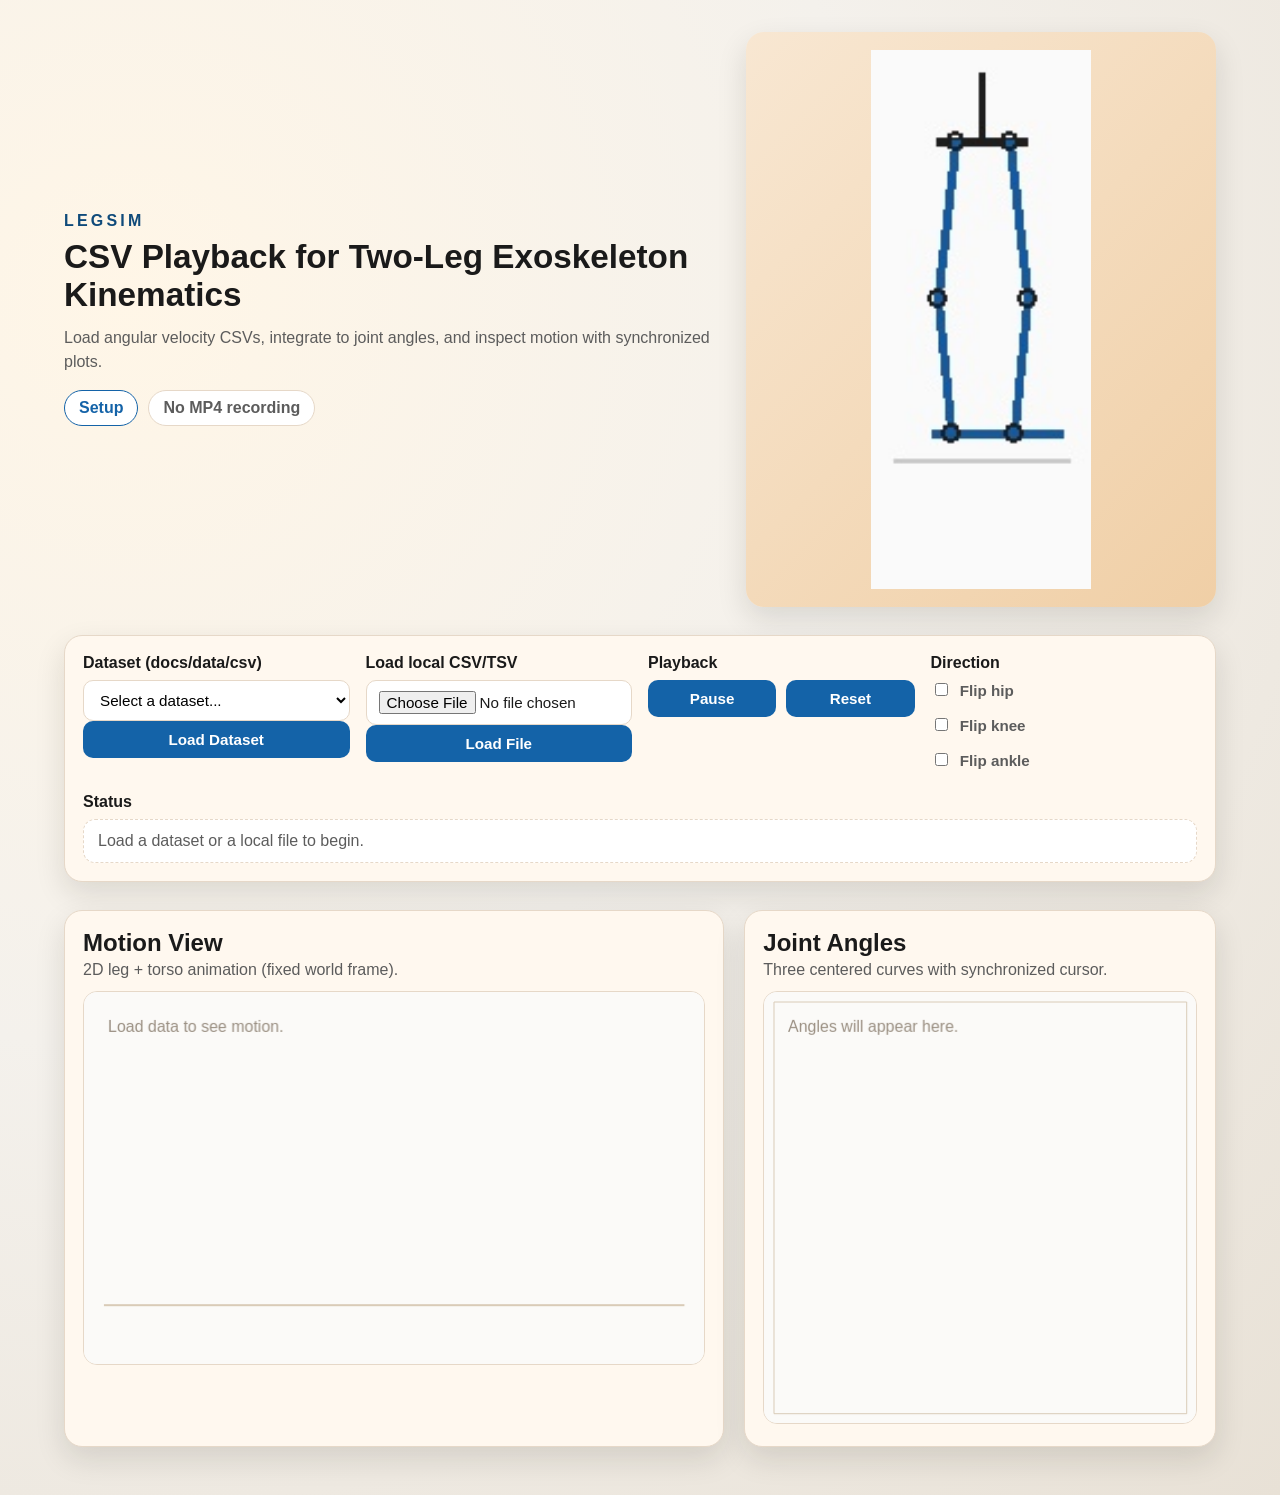
==== docs/index.htm @ ccd979d2 "Add web CSV playback UI" ====
<!DOCTYPE html>
<html lang="en">
<head>
  <meta charset="utf-8" />
  <meta name="viewport" content="width=device-width, initial-scale=1" />
  <meta name="color-scheme" content="light" />
  <title>LegSim Playback</title>
  <link rel="icon" href="favicon.ico" />
  <link rel="stylesheet" href="app/legsim.css" />
</head>
<body>
  <main class="app">
    <header class="hero">
      <div class="hero-text">
        <p class="kicker">LegSim</p>
        <h1>CSV Playback for Two-Leg Exoskeleton Kinematics</h1>
        <p class="subhead">
          Load angular velocity CSVs, integrate to joint angles, and inspect motion with synchronized plots.
        </p>
        <div class="hero-actions">
          <a class="chip" href="app/setup.htm">Setup</a>
          <span class="chip muted">No MP4 recording</span>
        </div>
      </div>
      <div class="hero-media">
        <img src="img/LegSk.jpg" alt="Two-leg exoskeleton schematic" />
      </div>
    </header>

    <section class="controls card">
      <div class="control-group">
        <label for="dataset">Dataset (docs/data/csv)</label>
        <select id="dataset">
          <option value="">Select a dataset...</option>
          <option value="data/csv/1.3 ANSYS ANGULAR VELOCITY.csv">1.3 ANSYS ANGULAR VELOCITY</option>
          <option value="data/csv/2.1 Equivalent Moment and Angular velocity.csv">2.1 Equivalent Moment and Angular velocity</option>
          <option value="data/csv/4.3 ANGULAR VELOCITY.csv">4.3 ANGULAR VELOCITY</option>
        </select>
        <button id="load-dataset" type="button">Load Dataset</button>
      </div>

      <div class="control-group">
        <label for="file-input">Load local CSV/TSV</label>
        <input id="file-input" type="file" accept=".csv,.tsv,.txt" />
        <button id="load-file" type="button">Load File</button>
      </div>

      <div class="control-group">
        <label>Playback</label>
        <div class="button-row">
          <button id="pause-btn" type="button">Pause</button>
          <button id="reset-btn" type="button">Reset</button>
        </div>
      </div>

      <div class="control-group">
        <label>Direction</label>
        <div class="checkbox-row">
          <label><input type="checkbox" id="flip-hip" /> Flip hip</label>
          <label><input type="checkbox" id="flip-knee" /> Flip knee</label>
          <label><input type="checkbox" id="flip-ankle" /> Flip ankle</label>
        </div>
      </div>

      <div class="control-group wide">
        <label>Status</label>
        <div id="status" class="status">Load a dataset or a local file to begin.</div>
      </div>
    </section>

    <section class="plots">
      <div class="card plot-card">
        <header>
          <h2>Motion View</h2>
          <p>2D leg + torso animation (fixed world frame).</p>
        </header>
        <canvas id="walk-canvas" width="900" height="520"></canvas>
      </div>
      <div class="card plot-card">
        <header>
          <h2>Joint Angles</h2>
          <p>Three centered curves with synchronized cursor.</p>
        </header>
        <canvas id="angle-canvas" width="520" height="520"></canvas>
      </div>
    </section>
  </main>

  <script src="app/legsim.js"></script>
</body>
</html>
---- docs/app/legsim.css ----
:root {
  color-scheme: light;
  --bg: #f4f1ec;
  --surface: #fff8ef;
  --ink: #1a1a1a;
  --muted: #5c5c5c;
  --accent: #1463a8;
  --accent-dark: #0f4a7a;
  --warm: #f3d3b0;
  --border: #e6d8c8;
  --shadow: 0 12px 30px rgba(23, 22, 20, 0.12);
}

*,
*::before,
*::after {
  box-sizing: border-box;
}

body {
  margin: 0;
  font-family: "Manrope", "Avenir Next", "Segoe UI", sans-serif;
  background: radial-gradient(circle at 10% 20%, #fff6e7 0%, #f4f1ec 45%, #e8e1d6 100%);
  color: var(--ink);
}

.app {
  max-width: 1200px;
  margin: 0 auto;
  padding: 32px 24px 48px;
  display: grid;
  gap: 28px;
}

.hero {
  display: grid;
  grid-template-columns: 1.4fr 1fr;
  gap: 24px;
  align-items: center;
}

.hero-text h1 {
  font-size: clamp(1.8rem, 2.6vw, 3rem);
  margin: 8px 0 12px;
}

.hero-text .kicker {
  text-transform: uppercase;
  letter-spacing: 0.2em;
  font-weight: 700;
  color: var(--accent-dark);
  margin: 0;
}

.hero-text .subhead {
  color: var(--muted);
  font-size: 1rem;
  line-height: 1.5;
  margin: 0 0 16px;
}

.hero-actions {
  display: flex;
  gap: 10px;
  flex-wrap: wrap;
}

.hero-media {
  background: linear-gradient(135deg, #f8e7d2, #f0cfa6);
  padding: 18px;
  border-radius: 18px;
  box-shadow: var(--shadow);
  display: grid;
  place-items: center;
}

.hero-media img {
  width: 100%;
  max-width: 220px;
}

.chip {
  border: 1px solid var(--accent);
  color: var(--accent);
  padding: 8px 14px;
  border-radius: 999px;
  font-weight: 600;
  text-decoration: none;
  background: #ffffff;
}

.chip.muted {
  border-color: var(--border);
  color: var(--muted);
}

.card {
  background: var(--surface);
  border: 1px solid var(--border);
  border-radius: 18px;
  box-shadow: var(--shadow);
  padding: 18px;
}

.controls {
  display: grid;
  grid-template-columns: repeat(auto-fit, minmax(220px, 1fr));
  gap: 16px;
}

.control-group label {
  display: block;
  font-weight: 600;
  margin-bottom: 8px;
}

.control-group select,
.control-group input[type="file"],
.control-group button {
  width: 100%;
  padding: 10px 12px;
  font-size: 0.95rem;
  border-radius: 10px;
  border: 1px solid var(--border);
  background: #fff;
}

.control-group button {
  background: var(--accent);
  color: #fff;
  border: none;
  cursor: pointer;
  font-weight: 600;
}

.control-group button:hover {
  background: var(--accent-dark);
}

.button-row {
  display: flex;
  gap: 10px;
}

.button-row button {
  flex: 1;
}

.checkbox-row {
  display: grid;
  gap: 8px;
  font-size: 0.95rem;
  color: var(--muted);
}

.checkbox-row input {
  margin-right: 8px;
}

.control-group.wide {
  grid-column: 1 / -1;
}

.status {
  border-radius: 12px;
  padding: 12px 14px;
  background: #fff;
  border: 1px dashed var(--border);
  color: var(--muted);
  min-height: 44px;
}

.plots {
  display: grid;
  grid-template-columns: 1.4fr 1fr;
  gap: 20px;
}

.plot-card header {
  margin-bottom: 12px;
}

.plot-card h2 {
  margin: 0 0 4px;
}

.plot-card p {
  margin: 0;
  color: var(--muted);
}

canvas {
  width: 100%;
  height: auto;
  background: #fbfaf8;
  border-radius: 14px;
  border: 1px solid var(--border);
}

@media (max-width: 980px) {
  .hero {
    grid-template-columns: 1fr;
  }

  .plots {
    grid-template-columns: 1fr;
  }
}
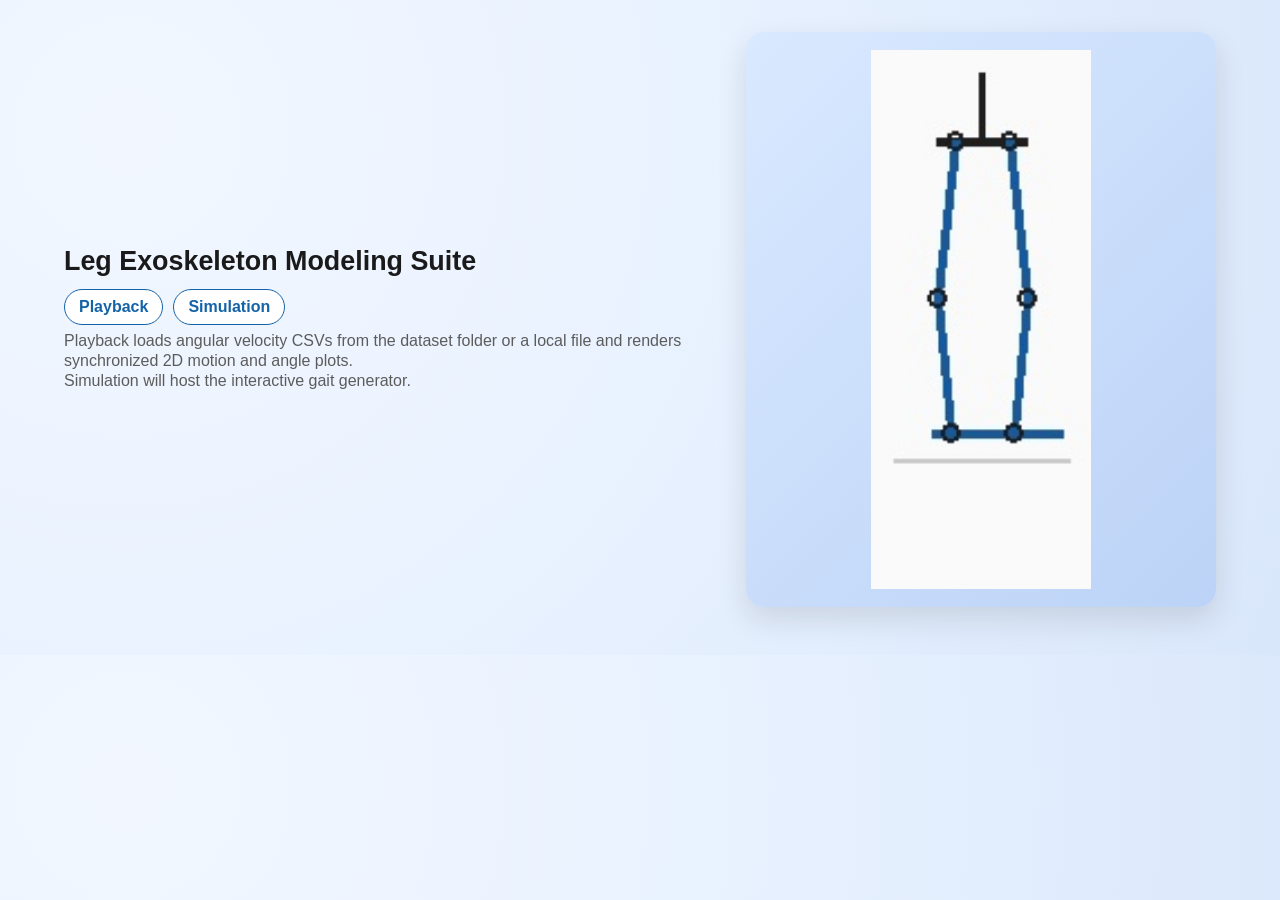
==== commit ed5aad02: "Refine layout and split playback page" ====
--- a/docs/index.htm
+++ b/docs/index.htm
@@ -4,7 +4,7 @@
   <meta charset="utf-8" />
   <meta name="viewport" content="width=device-width, initial-scale=1" />
   <meta name="color-scheme" content="light" />
-  <title>LegSim Playback</title>
+  <title>LegSim</title>
   <link rel="icon" href="favicon.ico" />
   <link rel="stylesheet" href="app/legsim.css" />
 </head>
@@ -12,80 +12,22 @@
   <main class="app">
     <header class="hero">
       <div class="hero-text">
-        <p class="kicker">LegSim</p>
-        <h1>CSV Playback for Two-Leg Exoskeleton Kinematics</h1>
+        <h1>Leg Exoskeleton Modeling Suite</h1>
+        <div class="hero-actions">
+          <a class="chip" href="app/playback.htm">Playback</a>
+          <a class="chip" href="app/simulation.htm">Simulation</a>
+        </div>
         <p class="subhead">
-          Load angular velocity CSVs, integrate to joint angles, and inspect motion with synchronized plots.
+          Playback loads angular velocity CSVs from the dataset folder or a local file and renders synchronized
+          2D motion and angle plots.
+          <br />
+          Simulation will host the interactive gait generator.
         </p>
-        <div class="hero-actions">
-          <a class="chip" href="app/setup.htm">Setup</a>
-          <span class="chip muted">No MP4 recording</span>
-        </div>
       </div>
       <div class="hero-media">
         <img src="img/LegSk.jpg" alt="Two-leg exoskeleton schematic" />
       </div>
     </header>
-
-    <section class="controls card">
-      <div class="control-group">
-        <label for="dataset">Dataset (docs/data/csv)</label>
-        <select id="dataset">
-          <option value="">Select a dataset...</option>
-          <option value="data/csv/1.3 ANSYS ANGULAR VELOCITY.csv">1.3 ANSYS ANGULAR VELOCITY</option>
-          <option value="data/csv/2.1 Equivalent Moment and Angular velocity.csv">2.1 Equivalent Moment and Angular velocity</option>
-          <option value="data/csv/4.3 ANGULAR VELOCITY.csv">4.3 ANGULAR VELOCITY</option>
-        </select>
-        <button id="load-dataset" type="button">Load Dataset</button>
-      </div>
-
-      <div class="control-group">
-        <label for="file-input">Load local CSV/TSV</label>
-        <input id="file-input" type="file" accept=".csv,.tsv,.txt" />
-        <button id="load-file" type="button">Load File</button>
-      </div>
-
-      <div class="control-group">
-        <label>Playback</label>
-        <div class="button-row">
-          <button id="pause-btn" type="button">Pause</button>
-          <button id="reset-btn" type="button">Reset</button>
-        </div>
-      </div>
-
-      <div class="control-group">
-        <label>Direction</label>
-        <div class="checkbox-row">
-          <label><input type="checkbox" id="flip-hip" /> Flip hip</label>
-          <label><input type="checkbox" id="flip-knee" /> Flip knee</label>
-          <label><input type="checkbox" id="flip-ankle" /> Flip ankle</label>
-        </div>
-      </div>
-
-      <div class="control-group wide">
-        <label>Status</label>
-        <div id="status" class="status">Load a dataset or a local file to begin.</div>
-      </div>
-    </section>
-
-    <section class="plots">
-      <div class="card plot-card">
-        <header>
-          <h2>Motion View</h2>
-          <p>2D leg + torso animation (fixed world frame).</p>
-        </header>
-        <canvas id="walk-canvas" width="900" height="520"></canvas>
-      </div>
-      <div class="card plot-card">
-        <header>
-          <h2>Joint Angles</h2>
-          <p>Three centered curves with synchronized cursor.</p>
-        </header>
-        <canvas id="angle-canvas" width="520" height="520"></canvas>
-      </div>
-    </section>
   </main>
-
-  <script src="app/legsim.js"></script>
 </body>
 </html>
--- a/docs/app/legsim.css
+++ b/docs/app/legsim.css
@@ -1,13 +1,13 @@
 :root {
   color-scheme: light;
-  --bg: #f4f1ec;
-  --surface: #fff8ef;
+  --bg: #e9f2ff;
+  --surface: #f7fbff;
   --ink: #1a1a1a;
   --muted: #5c5c5c;
   --accent: #1463a8;
   --accent-dark: #0f4a7a;
-  --warm: #f3d3b0;
-  --border: #e6d8c8;
+  --warm: #b9d6ff;
+  --border: #cdddf2;
   --shadow: 0 12px 30px rgba(23, 22, 20, 0.12);
 }
 
@@ -20,7 +20,7 @@
 body {
   margin: 0;
   font-family: "Manrope", "Avenir Next", "Segoe UI", sans-serif;
-  background: radial-gradient(circle at 10% 20%, #fff6e7 0%, #f4f1ec 45%, #e8e1d6 100%);
+  background: radial-gradient(circle at 10% 20%, #f2f7ff 0%, #e9f2ff 45%, #d9e7fb 100%);
   color: var(--ink);
 }
 
@@ -40,7 +40,7 @@
 }
 
 .hero-text h1 {
-  font-size: clamp(1.8rem, 2.6vw, 3rem);
+  font-size: clamp(1.5rem, 2.1vw, 2.4rem);
   margin: 8px 0 12px;
 }
 
@@ -55,8 +55,8 @@
 .hero-text .subhead {
   color: var(--muted);
   font-size: 1rem;
-  line-height: 1.5;
-  margin: 0 0 16px;
+  line-height: 1.25;
+  margin: 6px 0 10px;
 }
 
 .hero-actions {
@@ -66,7 +66,7 @@
 }
 
 .hero-media {
-  background: linear-gradient(135deg, #f8e7d2, #f0cfa6);
+  background: linear-gradient(135deg, #d9e9ff, #bcd3f7);
   padding: 18px;
   border-radius: 18px;
   box-shadow: var(--shadow);
@@ -153,6 +153,13 @@
   color: var(--muted);
 }
 
+.checkbox-row.single-line {
+  grid-auto-flow: column;
+  grid-auto-columns: max-content;
+  gap: 16px;
+  align-items: center;
+}
+
 .checkbox-row input {
   margin-right: 8px;
 }
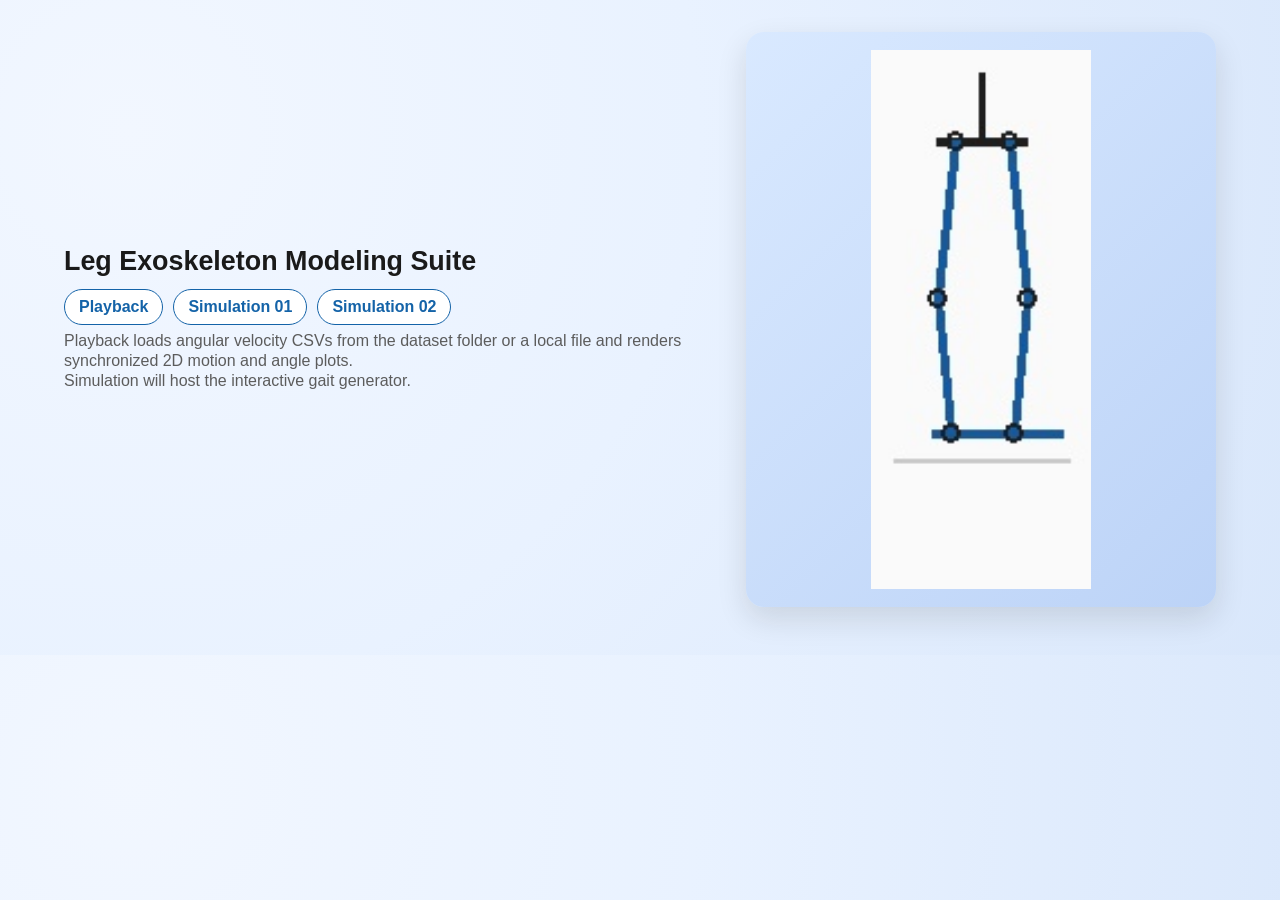
==== commit 510ef96c: "Sync working tree" ====
--- a/docs/index.htm
+++ b/docs/index.htm
@@ -15,7 +15,8 @@
         <h1>Leg Exoskeleton Modeling Suite</h1>
         <div class="hero-actions">
           <a class="chip" href="app/playback.htm">Playback</a>
-          <a class="chip" href="app/simulation.htm">Simulation</a>
+          <a class="chip" href="app/simulation_01.htm">Simulation 01</a>
+          <a class="chip" href="app/simulation_02.htm">Simulation 02</a>
         </div>
         <p class="subhead">
           Playback loads angular velocity CSVs from the dataset folder or a local file and renders synchronized
--- a/docs/app/legsim.css
+++ b/docs/app/legsim.css
@@ -133,6 +133,28 @@
   font-weight: 600;
 }
 
+.slider-row {
+  display: grid;
+  grid-template-columns: 1fr auto;
+  gap: 10px;
+  align-items: center;
+}
+
+.slider-row input[type="range"] {
+  width: 100%;
+  accent-color: var(--accent);
+}
+
+.value-badge {
+  min-width: 56px;
+  padding: 6px 10px;
+  border-radius: 999px;
+  background: #ffffff;
+  border: 1px solid var(--border);
+  font-size: 0.9rem;
+  text-align: center;
+}
+
 .control-group button:hover {
   background: var(--accent-dark);
 }
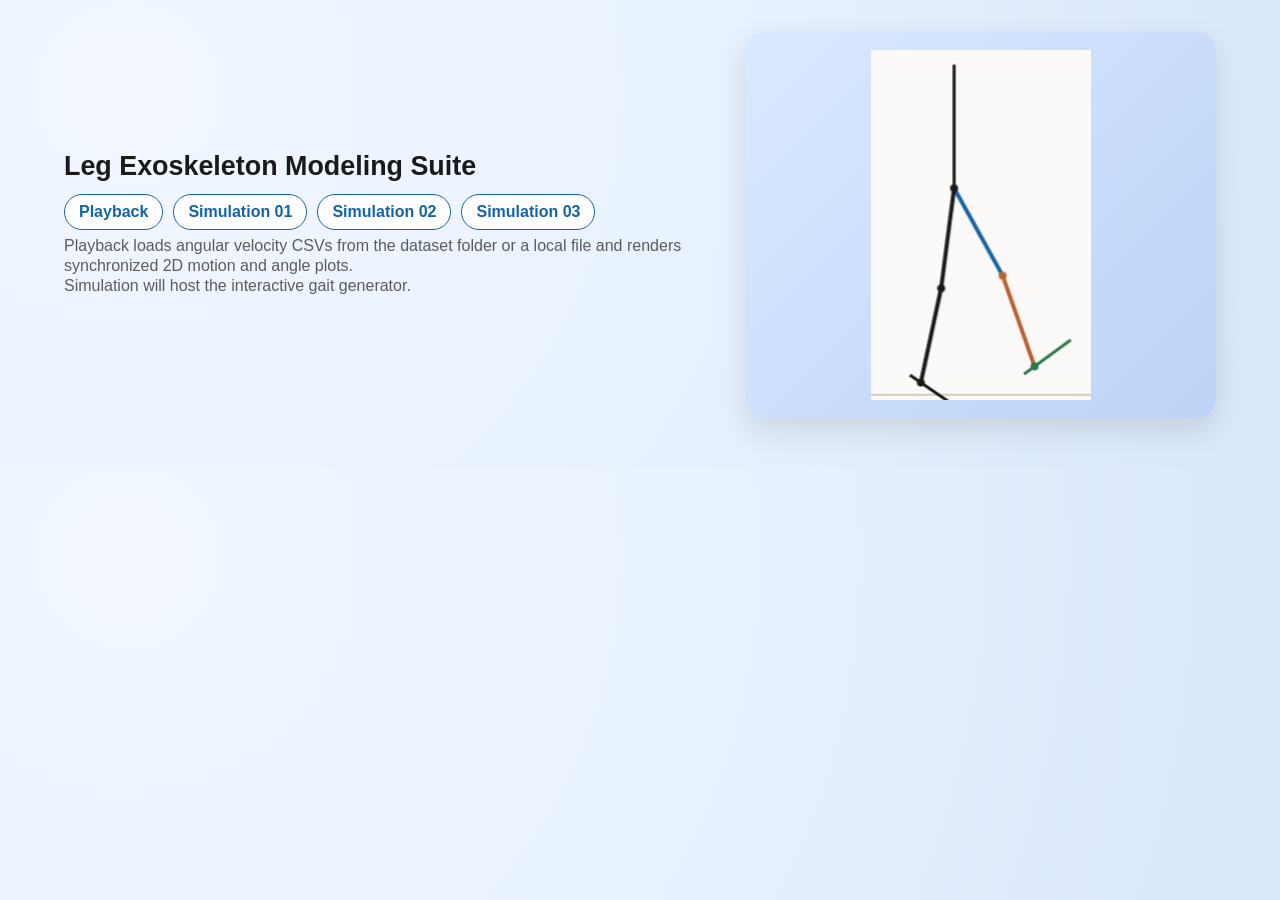
==== commit 2389d3d8: "Add simulation 03 variant and home link" ====
--- a/docs/index.htm
+++ b/docs/index.htm
@@ -17,6 +17,7 @@
           <a class="chip" href="app/playback.htm">Playback</a>
           <a class="chip" href="app/simulation_01.htm">Simulation 01</a>
           <a class="chip" href="app/simulation_02.htm">Simulation 02</a>
+          <a class="chip" href="app/simulation_03.htm">Simulation 03</a>
         </div>
         <p class="subhead">
           Playback loads angular velocity CSVs from the dataset folder or a local file and renders synchronized
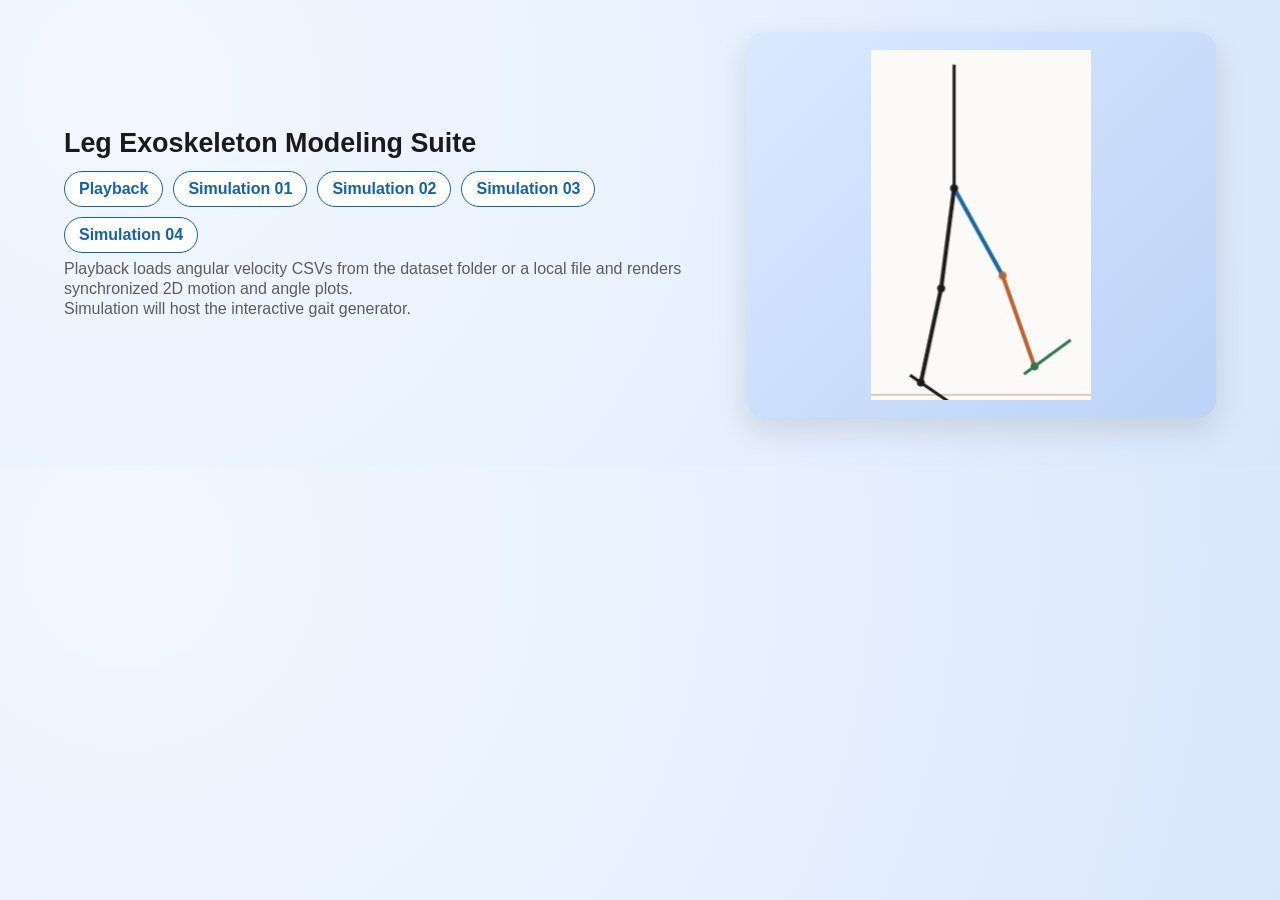
==== commit a9af61ed: "Add simulation 04 with derived gait geometry" ====
--- a/docs/index.htm
+++ b/docs/index.htm
@@ -18,6 +18,7 @@
           <a class="chip" href="app/simulation_01.htm">Simulation 01</a>
           <a class="chip" href="app/simulation_02.htm">Simulation 02</a>
           <a class="chip" href="app/simulation_03.htm">Simulation 03</a>
+          <a class="chip" href="app/simulation_04.htm">Simulation 04</a>
         </div>
         <p class="subhead">
           Playback loads angular velocity CSVs from the dataset folder or a local file and renders synchronized
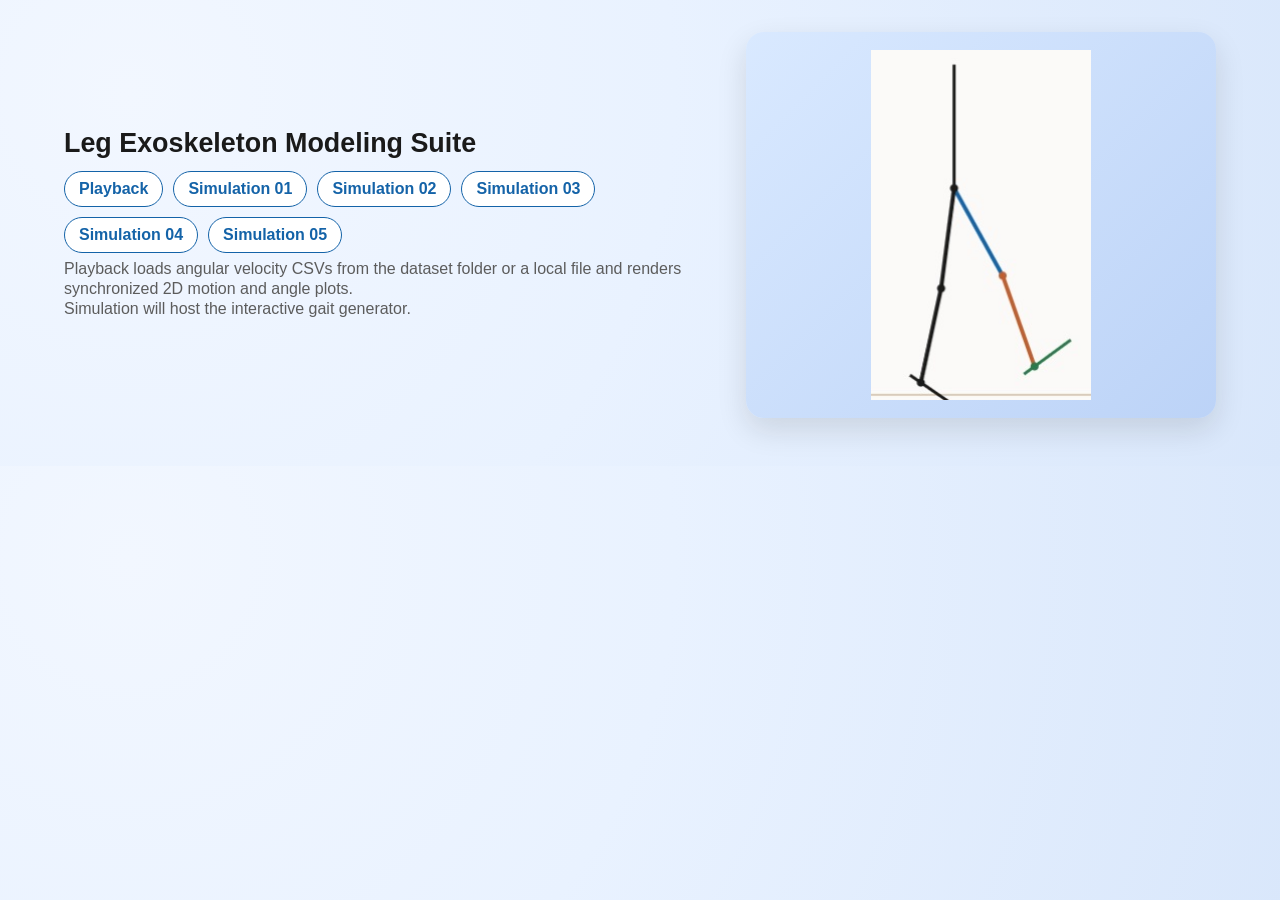
==== commit c08f05f3: "Add simulation 05 variant and home link" ====
--- a/docs/index.htm
+++ b/docs/index.htm
@@ -19,6 +19,7 @@
           <a class="chip" href="app/simulation_02.htm">Simulation 02</a>
           <a class="chip" href="app/simulation_03.htm">Simulation 03</a>
           <a class="chip" href="app/simulation_04.htm">Simulation 04</a>
+          <a class="chip" href="app/simulation_05.htm">Simulation 05</a>
         </div>
         <p class="subhead">
           Playback loads angular velocity CSVs from the dataset folder or a local file and renders synchronized
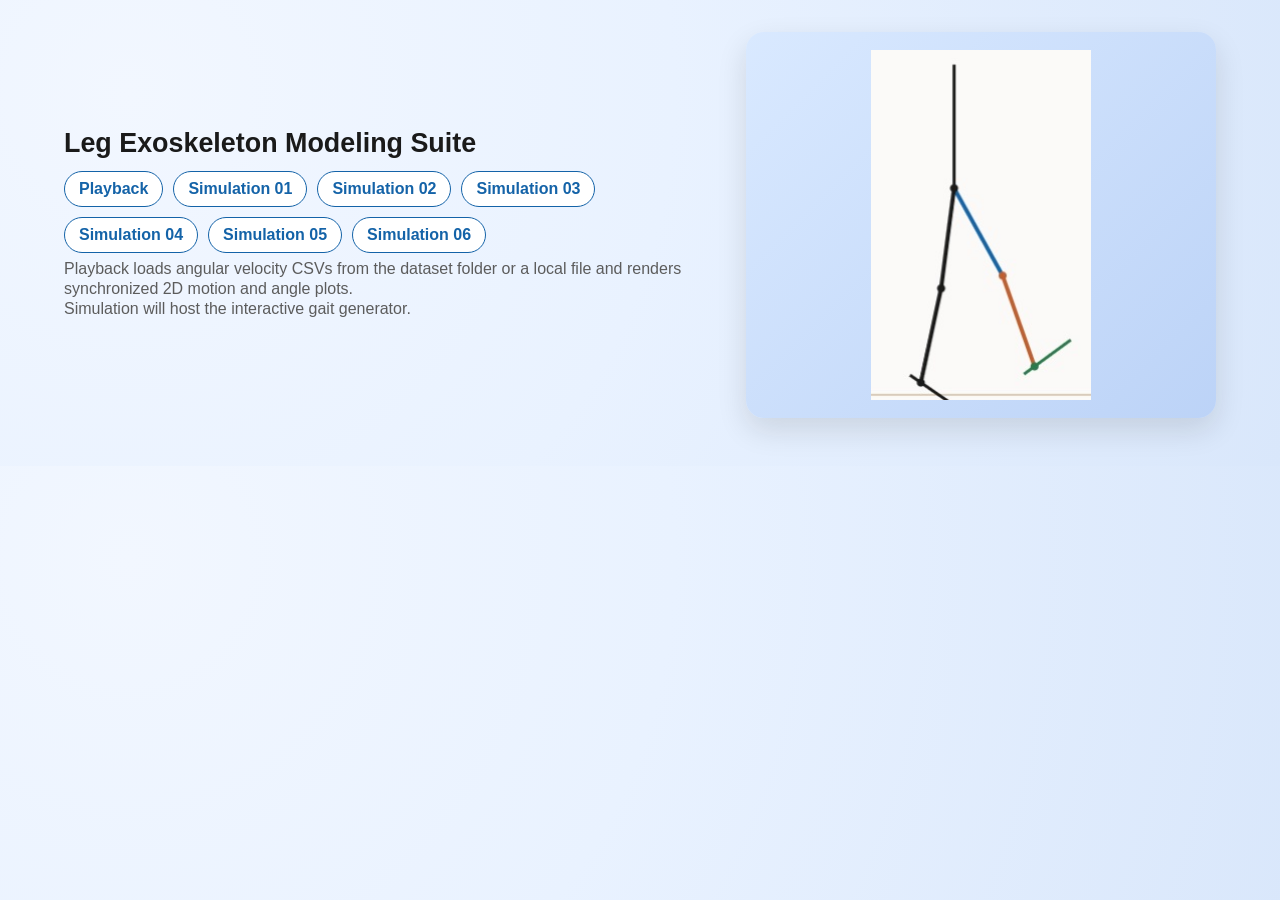
==== commit c6ba458a: "Add simulation 06 for supine knee flexion" ====
--- a/docs/index.htm
+++ b/docs/index.htm
@@ -20,6 +20,7 @@
           <a class="chip" href="app/simulation_03.htm">Simulation 03</a>
           <a class="chip" href="app/simulation_04.htm">Simulation 04</a>
           <a class="chip" href="app/simulation_05.htm">Simulation 05</a>
+          <a class="chip" href="app/simulation_06.htm">Simulation 06</a>
         </div>
         <p class="subhead">
           Playback loads angular velocity CSVs from the dataset folder or a local file and renders synchronized
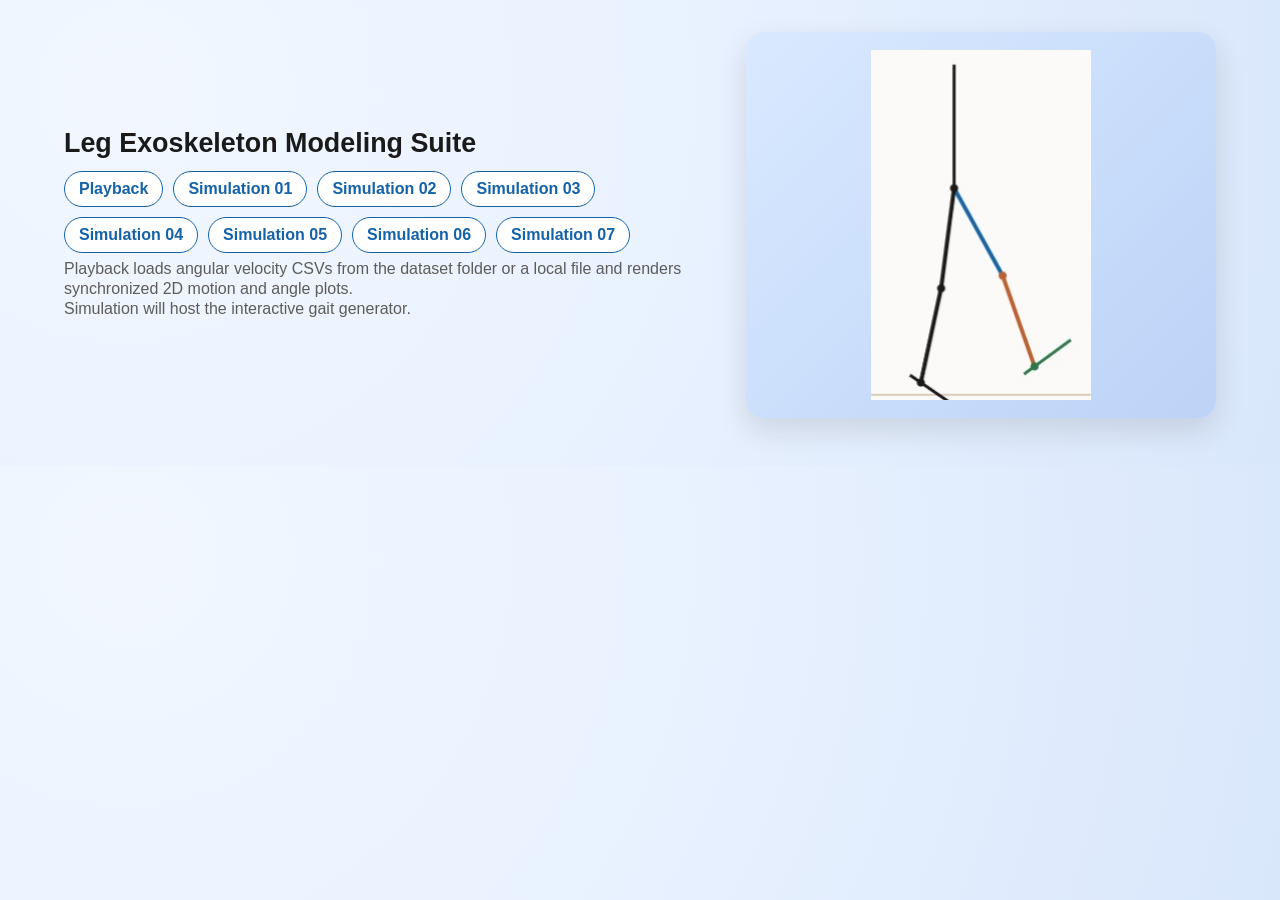
==== commit 1a846120: "Add simulation 07 for seated knee extension" ====
--- a/docs/index.htm
+++ b/docs/index.htm
@@ -21,6 +21,7 @@
           <a class="chip" href="app/simulation_04.htm">Simulation 04</a>
           <a class="chip" href="app/simulation_05.htm">Simulation 05</a>
           <a class="chip" href="app/simulation_06.htm">Simulation 06</a>
+          <a class="chip" href="app/simulation_07.htm">Simulation 07</a>
         </div>
         <p class="subhead">
           Playback loads angular velocity CSVs from the dataset folder or a local file and renders synchronized
